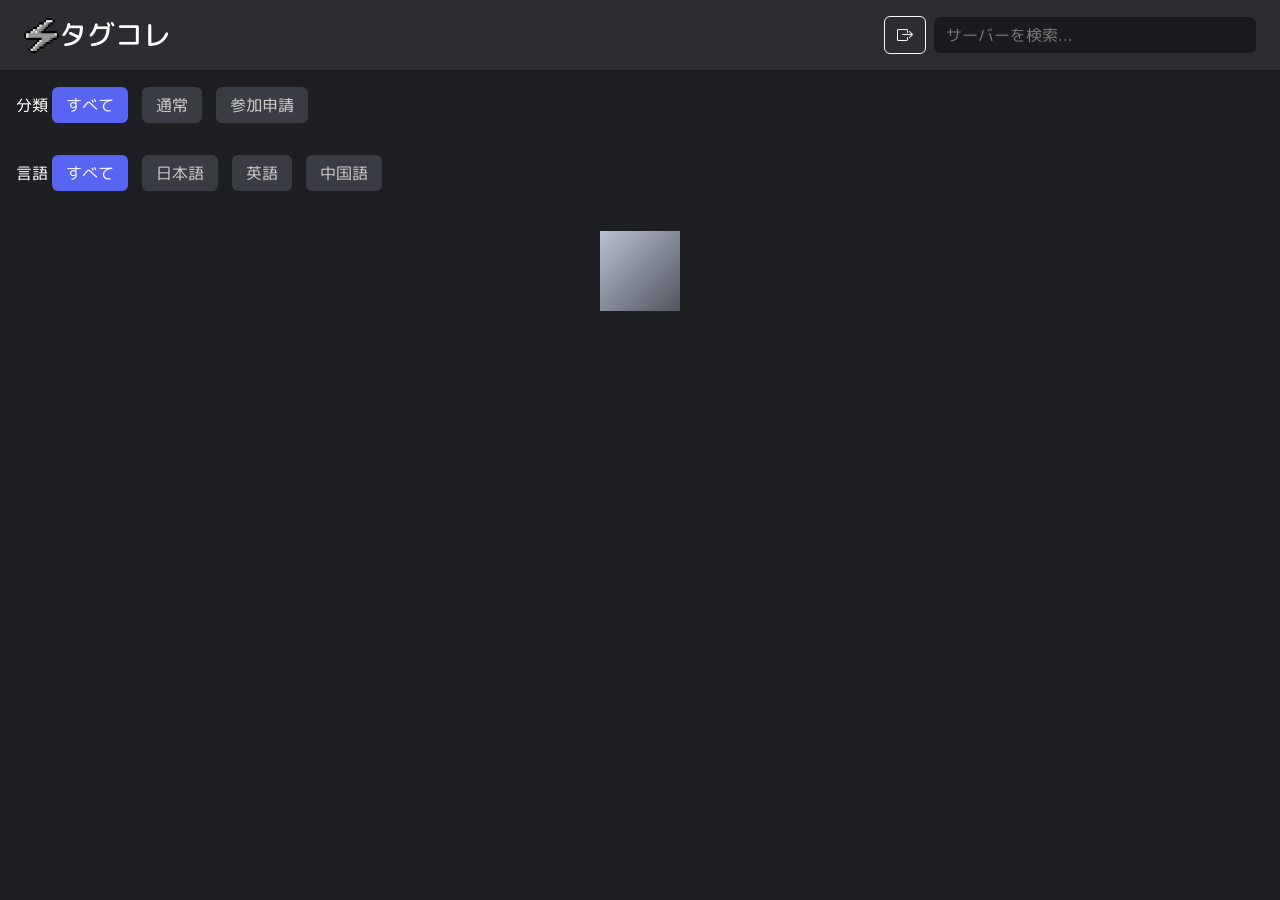
==== server/index.html @ 094877ab "シェアボタンの追加、タイトルのリンク化" ====
<!DOCTYPE html>
<html lang="ja">
    <head>
        <meta charset="UTF-8">
        <title>タグコレ | サーバータグをまとめる掲示板</title>
        <meta name="viewport" content="width=device-width, initial-scale=1.0">
        <meta property="og:title" content="タグコレ | サーバータグをまとめる掲示板">
        <meta property="og:description" content="制作中のタグサーバー掲示板！">
        <meta property="og.url" content="https://tags-collection-web.pages.dev/">

        <!-- Bootstrap -->
        <link
            href="https://cdn.jsdelivr.net/npm/bootstrap@5.3.2/dist/css/bootstrap.min.css"
            rel="stylesheet"
        />
        <link rel="stylesheet" href="https://cdn.jsdelivr.net/npm/bootstrap-icons@1.13.1/font/bootstrap-icons.min.css">
        <link rel="preconnect" href="https://fonts.googleapis.com">
        <link rel="preconnect" href="https://fonts.gstatic.com" crossorigin>
        <link href="https://fonts.googleapis.com/css2?family=M+PLUS+Rounded+1c:wght@100;300;400;500;700;800;900&display=swap" rel="stylesheet">
        <style>*{font-family: "M PLUS Rounded 1c", sans-serif}</style>

        <!-- Favicon package generated by Favicon.im Generator -->
        <link rel="icon" type="image/x-icon" href="/favicons/favicon.ico">
        <link rel="icon" type="image/png" sizes="16x16" href="/favicons/favicon-16x16.png">
        <link rel="icon" type="image/png" sizes="32x32" href="/favicons/favicon-32x32.png">
        <link rel="apple-touch-icon" sizes="180x180" href="/favicons/apple-touch-icon.png">
        <link rel="icon" type="image/png" sizes="192x192" href="/favicons/android-chrome-192x192.png">
        <link rel="icon" type="image/png" sizes="512x512" href="/favicons/android-chrome-512x512.png">
        <meta name="theme-color" content="#ffffff">

        <link rel="stylesheet" href="/server/server.css">
        <script src="/func.js"></script>
        <script src="/invite.js"></script>
        <script src="/card.js"></script>
    </head>
    <body>
        <!-- 上部バー -->
        <div class="topbar d-flex align-items-center">
            <a href="/" class="title-link d-flex">
                <img src="/img/icon.png" alt="Main Icon" id="main-icon">
                <h3 class="m-0" id="title">タグコレ</h3>
            </a>
            <div class="d-flex align-items-center gap-2 ms-auto">
                <div class="hover-wrapper">
                    <a href="https://discord.com/oauth2/authorize?client_id=1464887286196867205" class="btn btn-outline-light bot-add-btn"><i class="bi bi-box-arrow-right"></i></a>
                    <p class="bot-add-hover-txt p-2 border rounded">Botをサーバーに追加する</p>
                </div>
                <input type="text" class="form-control search-box" id="search-box" placeholder="サーバーを検索...">
            </div>
        </div>
        <!-- <h2 style="color: red;">※βなので鯖は適当です</h2> -->
        <noscript>
            <p class="text-center">Javascriptが有効になっていません。<br>設定から有効化してください。</p>
        </noscript>

        <div id="server" class="container">
            
        </div>

        <br>
        <div id="loading">
            <div class="box" class="justify-content-center align-items-center">
                <div class="geometric-morph"></div>
            </div>
            <br>
        </div>
        <textarea class="opacity-0" id="copy"></textarea>
        <script src="/server/server.js"></script>
        <script src="https://cdn.jsdelivr.net/npm/bootstrap@5.3.0/dist/js/bootstrap.bundle.min.js" integrity="sha384-geWF76RCwLtnZ8qwWowPQNguL3RmwHVBC9FhGdlKrxdiJJigb/j/68SIy3Te4Bkz" crossorigin="anonymous"></script>
    </body>
</html>
---- server/server.css ----
body {
    background-color: #1e1f22;
    color: #fff;
    width: 100%;
}

.topbar {
    background-color: #2b2d31;
    padding: 16px 24px;
    border-bottom: 1px solid #1a1b1e;
}

.join-btn {
    margin-top: 10px;
    background-color: #5865f2;
    border: none;
    color: #fff;
    padding: 8px 14px;
    border-radius: 6px;
    transition: 0.2s;
}

.join-btn:hover {
    background-color: #4752c4;
}

#search-box {
    background-color: #1a1b1e;
    border: none;
    color: #fff;
    min-width: 120px;
    transition: width 0.3s ease; /* ← アニメーション */
}

.search-box::placeholder {
    color: #777;
}

#main-icon{
    width: 35px;
    height: 35px;
}

.hover-wrapper {
    position: relative; /* 詳細をこの中で絶対配置する */
}

.bot-add-hover-txt {
    position: absolute;
    top: 100%;           /* ボタンの真下に表示 */
    left: 50%;
    transform: translateX(-50%) translateY(5px);
    width: max-content;
    max-width: 250px;

    background: #2b2d31;
    border: 1px solid #ddd;
    padding: 8px 12px;
    border-radius: 6px;
    box-shadow: 0 4px 12px rgba(0,0,0,0.15);

    opacity: 0;
    transform: translateY(5px);
    pointer-events: none;

    transition: opacity 0.25s ease, transform 0.25s ease;
}

/* ボタンにホバーしたら詳細を表示 */
.bot-add-btn:hover + .bot-add-hover-txt {
    transform: translateX(-50%) translateY(0);
    pointer-events: auto;
    opacity: 1;
}

#page-changer button{
    width: 40px;
    height: 40px;
}
#page-changer p{
    margin: 0;
    font-size: 35px;
}

div#server {
    margin-left: auto;
    margin-right: auto;
    width: 60%;
    margin-top: 10px;
    background-color: #2b2d31;
    border: #2b2d31 solid 15px;
    border-radius: 40px;
}

img.servericon {
    width: 100%;
    max-width: 200px;
    border-radius: 30px;
}

div#server h4 {
    width: 100%;
}

span.tag {
    background-color: #1a1b1e;
    display: inline-block;
    border-radius: 15px;
    padding-left: 8px;
    padding-right: 8px;
    padding-top: 2px;
    padding-bottom: 2px;
}

p.count {
    font-size: 1rem;
}
p.count img{
    width: 1.5rem;
}

@media (max-width: 600px) {
    .top-right {
        flex-wrap: wrap;
        width: 100%;
    }

    #search-box {
        width: 120px;              /* 初期は小さめ */
        transition: width 0.3s ease;
    }

    #search-box:focus {
        width: 100%;               /* ← タップしたらスッと広がる */
    }

    #search-box:focus ~ #title {
        display: none;
    }

    #search-box:focus + .bot-link {
        opacity: 0;
        pointer-events: none;
        transition: opacity 0.3s ease;
    }
}

/* https://qiita.com/nolanlover0527/items/6d0091a429e1f3c58e02#3-%E5%B9%BE%E4%BD%95%E5%AD%A6%E7%9A%84%E3%83%A2%E3%83%BC%E3%83%95%E3%82%A3%E3%83%B3%E3%82%B0 */
.box {
    display: flex;
    justify-content: center;
    align-items: center;
}
  
.geometric-morph {
    width: 80px;
    height: 80px;
    background: linear-gradient(135deg, #b9c0d5, #51555c);
    position: relative;
    animation: morph 3s ease-in-out infinite;
}

.title-link {
    text-decoration: none;
    color: currentColor;
}
  
@keyframes morph {
    0%, 100% {
        border-radius: 20%;
        transform: rotate(0deg) scale(1);
    }
    25% {
        border-radius: 50%;
        transform: rotate(90deg) scale(0.9);
    }
    50% {
        border-radius: 5%;
        transform: rotate(180deg) scale(1.1);
    }
    75% {
        border-radius: 50%;
        transform: rotate(270deg) scale(0.9);
    }
}
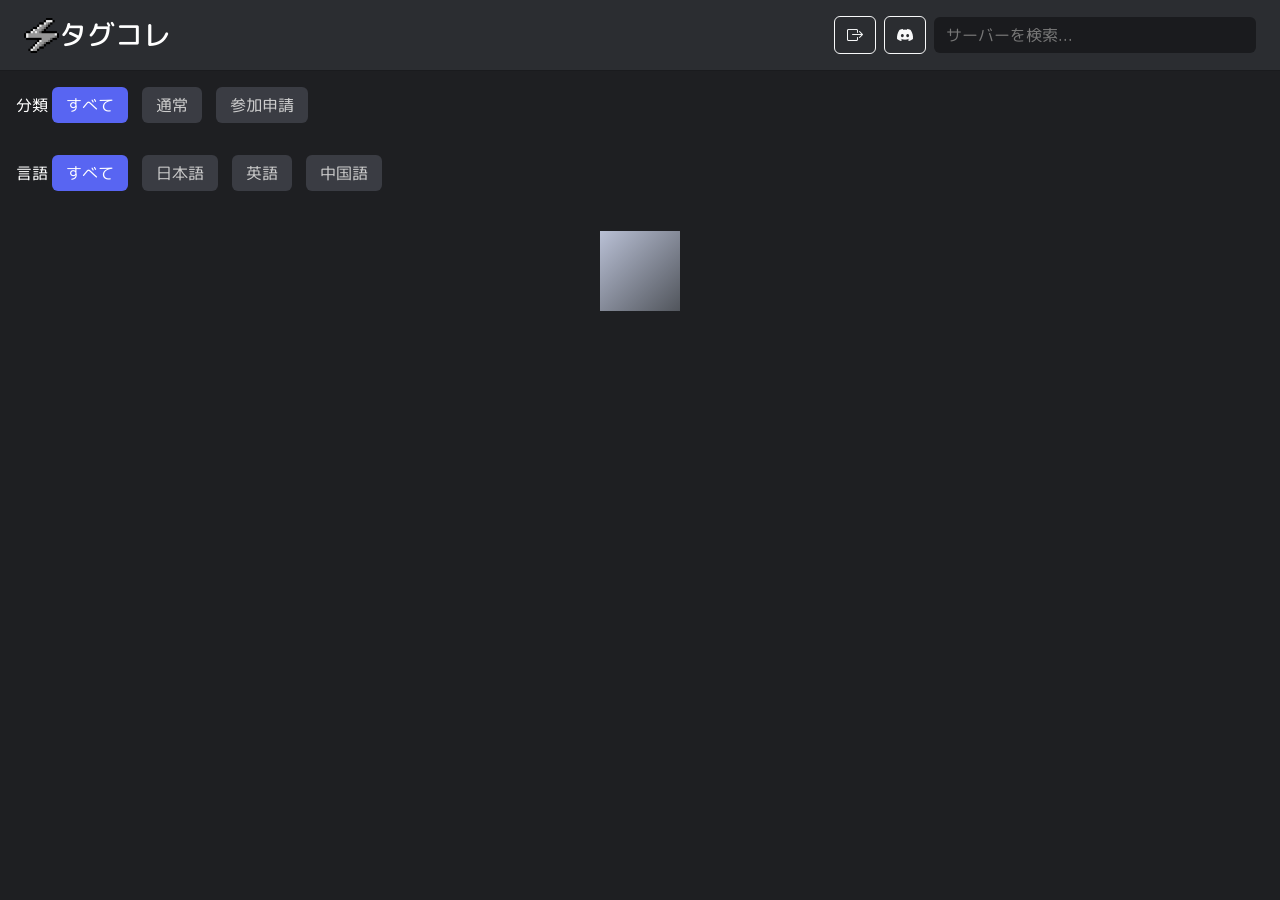
==== commit 2ba2fce5: "もっと探すボタン、Discordサーバーへのリンクを追加" ====
--- a/server/index.html
+++ b/server/index.html
@@ -45,6 +45,7 @@
                     <a href="https://discord.com/oauth2/authorize?client_id=1464887286196867205" class="btn btn-outline-light bot-add-btn"><i class="bi bi-box-arrow-right"></i></a>
                     <p class="bot-add-hover-txt p-2 border rounded">Botをサーバーに追加する</p>
                 </div>
+                <a href="https://discord.gg/GgMSemP6f6" class="btn btn-outline-light"><i class="bi bi-discord"></i></a>
                 <input type="text" class="form-control search-box" id="search-box" placeholder="サーバーを検索...">
             </div>
         </div>
@@ -55,6 +56,10 @@
 
         <div id="server" class="container">
             
+        </div>
+        <div class="space-12"></div>
+        <div class="d-flex justify-content-center">
+            <a class="btn btn-primary btn-color" href="/">もっと探す</a>
         </div>
 
         <br>
--- a/server/server.css
+++ b/server/server.css
@@ -8,6 +8,24 @@
     background-color: #2b2d31;
     padding: 16px 24px;
     border-bottom: 1px solid #1a1b1e;
+}
+
+.space-12{
+    margin-top: 12px;
+}
+
+.btn-color, .btn-color:focus {
+    background-color: #5865f2;
+    border: none;
+}
+.btn-color:hover {
+    background-color: #4752c4;
+}
+.btn-color:focus {
+    border: white solid 1px;
+}
+.btn-color:disabled {
+    background-color: #3a3c43;
 }
 
 .join-btn {
